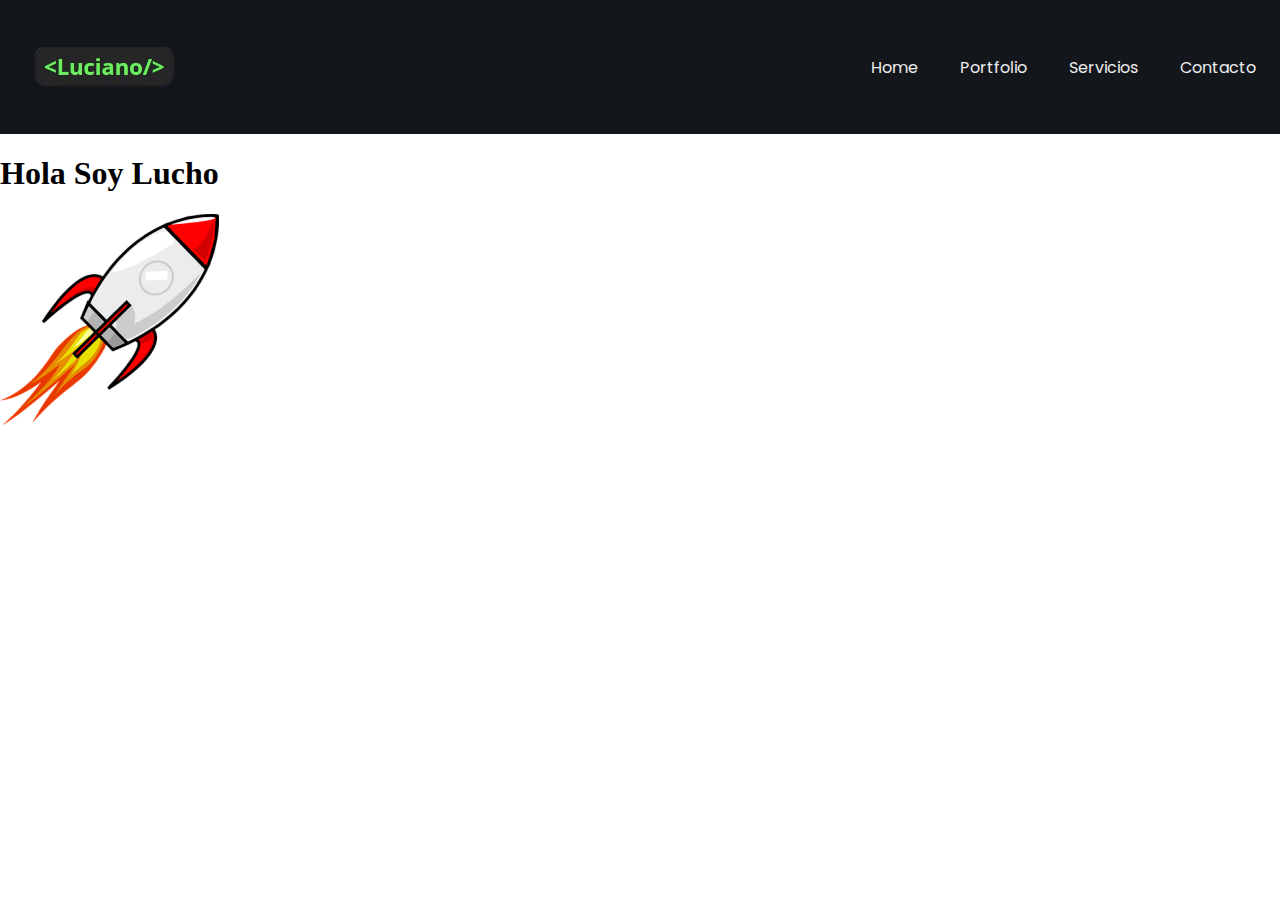
==== index.html @ c56f8c94 "Header mobile y desktop realizado" ====
<!DOCTYPE html>
<html lang="en">

  <head>
    <meta charset="UTF-8">
    <meta name="viewport" content="width=device-width, initial-scale=1.0">
    <title>Home</title>
    <link rel="preconnect" href="https://fonts.googleapis.com">
    <link rel="preconnect" href="https://fonts.gstatic.com" crossorigin>
    <link href="https://fonts.googleapis.com/css2?family=Poppins:wght@400;500;700&display=swap" rel="stylesheet">
    <script defer src="./components/header.js"></script>
    <script defer src="./pages/index.js"></script>
    <link rel="stylesheet" href="./pages/index.css">
    <link rel="stylesheet" href="./components/header.css">
    <!-- <link rel="stylesheet" href="components/footer.css"> -->
  </head>

  <body>
    <header class="header"></header>

    <main class="home">
      <h1 class="home__title">Hola Soy Lucho</h1>
      <img src="./img/rocket-img.png" alt="Imagen de Cohete" class="home__img">
    </main>

    <section class="about-me">

    </section>

    <section class="services">

    </section>

    <section class="contact">

    </section>

    <footer class="footer">

    </footer>
  </body>

</html>
---- pages/index.css ----
* {
	box-sizing: border-box;
}

body {
	margin: 0;
}

/* Logo tanto del header como del footer */
.logo {
	height: 60px;
}
---- components/header.css ----
.header {
	padding: 37px 24px;
	background-color: #13171c;
	display: flex;
	align-items: center;
	justify-content: space-between;
	font-family: 'Poppins', sans-serif;
}
.header__menu-button {
	z-index: 5;
}
@media (min-width: 769px) {
	.header__menu-button {
		display: none;
	}
}
.header__menu-div {
	background-color: #fff;
	height: 5px;
	width: 30px;
	margin: 4px 0;
	transition: all 0.5s;
}
.header__menu-button .header__menu-div.line-1.active {
	transform: translateY(8px) rotate(45deg);
}
.header__menu-button .header__menu-div.line-2.active {
	opacity: 0;
}
.header__menu-button .header__menu-div.line-3.active {
	transform: translateY(-10px) rotate(-45deg);
}
.header__nav-mobile {
	line-height: 96px;
	position: fixed;
	top: 0;
	left: 0;
	width: 100vw;
	height: 100vh;
	display: flex;
	flex-direction: column;
	align-items: center;
	justify-content: center;
	background-color: #000;
	font-size: 42px;
	font-weight: 500;
	transform: translateY(-100%);
	transition: all 0.5s;
}
@media (min-width: 769px) {
	.header__nav-mobile {
		display: none;
	}
}
.header__nav-mobile.active {
	transform: translateY(0);
}
.header__nav-link {
	color: #eee;
	text-decoration: none;
}
.header__nav-desktop {
	display: none;
}
@media (min-width: 769px) {
	.header__nav-desktop {
		display: flex;
		justify-content: space-between;
		gap: 42px;
	}
}
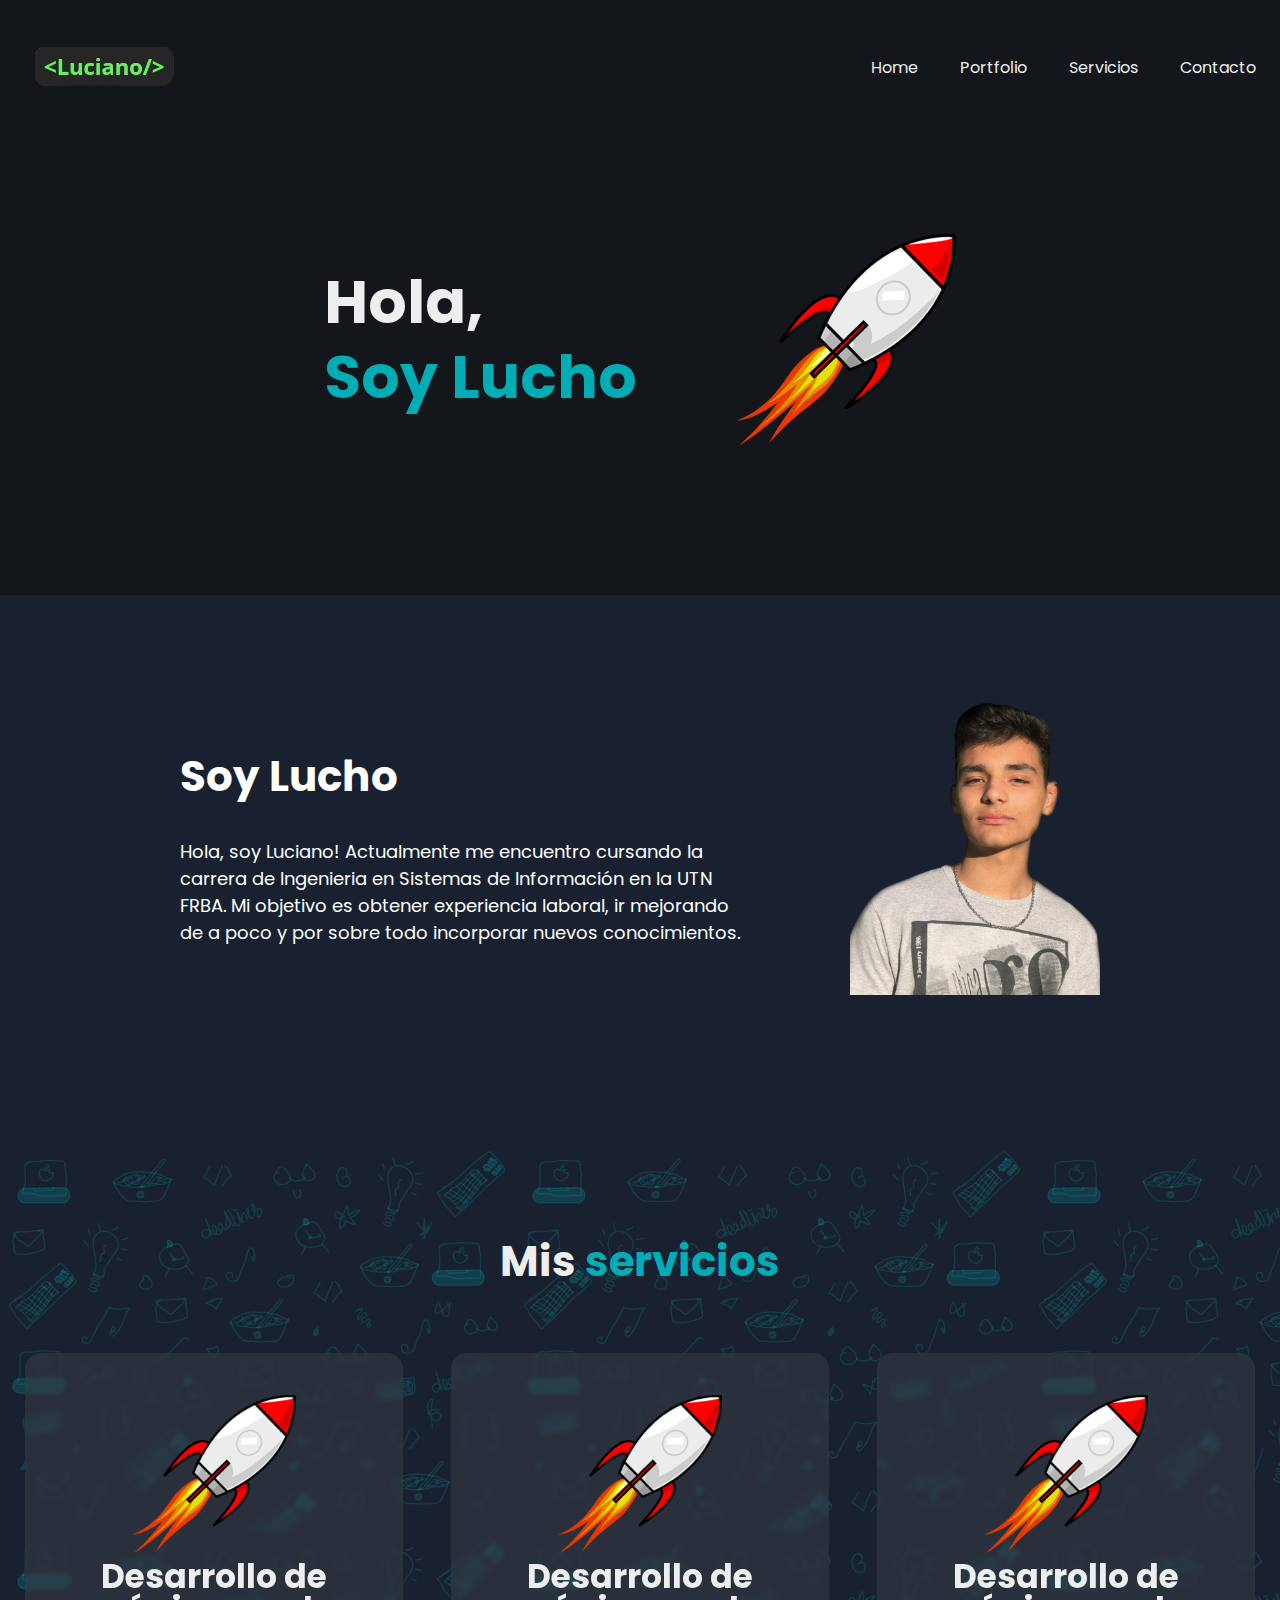
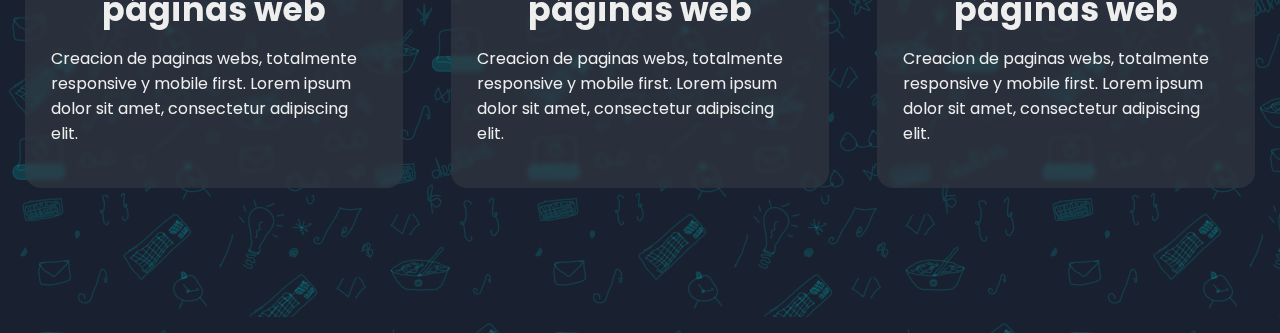
==== commit 833ef32d: "Se corrige error en el header mobile y se agregan la seccion about-me y services" ====
--- a/index.html
+++ b/index.html
@@ -9,26 +9,40 @@
     <link rel="preconnect" href="https://fonts.gstatic.com" crossorigin>
     <link href="https://fonts.googleapis.com/css2?family=Poppins:wght@400;500;700&display=swap" rel="stylesheet">
     <script defer src="./components/header.js"></script>
+    <script defer src="./components/services.js"></script>
     <script defer src="./pages/index.js"></script>
     <link rel="stylesheet" href="./pages/index.css">
     <link rel="stylesheet" href="./components/header.css">
+    <link rel="stylesheet" href="./components/services.css">
     <!-- <link rel="stylesheet" href="components/footer.css"> -->
   </head>
 
   <body>
     <header class="header"></header>
 
-    <main class="home">
-      <h1 class="home__title">Hola Soy Lucho</h1>
-      <img src="./img/rocket-img.png" alt="Imagen de Cohete" class="home__img">
+    <main class="welcome">
+      <div class="welcome__container">
+        <h1 class="welcome__title">Hola,<span>Soy Lucho</span></h1>
+        <img src="./img/rocket-img.png" alt="Cohete" class="welcome__img">
+      </div>
     </main>
 
     <section class="about-me">
-
+      <div class="about-me__info-container">
+        <h2 class="about-me__title">Soy Lucho</h2>
+        <p class="about-me__description">Hola, soy Luciano! Actualmente me encuentro cursando la carrera de Ingenieria
+          en
+          Sistemas de Información en
+          la UTN FRBA. Mi objetivo es
+          obtener experiencia laboral, ir mejorando de a poco y por sobre todo incorporar nuevos
+          conocimientos. </p>
+      </div>
+      <img src="./img/imagen-personal.jpg" alt="Luciano" class="about-me__personal-img">
     </section>
 
     <section class="services">
-
+      <h2 class="services__title">Mis <span>servicios</span></h2>
+      <div class="services__container"></div>
     </section>
 
     <section class="contact">
--- a/pages/index.css
+++ b/pages/index.css
@@ -4,9 +4,113 @@
 
 body {
 	margin: 0;
+	font-family: 'Poppins', sans-serif;
 }
 
 /* Logo tanto del header como del footer */
 .logo {
 	height: 60px;
 }
+
+/* ### Welcome Block ### */
+.welcome {
+	background-color: #13171c;
+	padding: 70px 45px;
+}
+@media (min-width: 769px) {
+	/* No se si es lo mejor pero elegí hacerlo así */
+	.welcome {
+		padding-top: 100px;
+		padding-bottom: 150px;
+	}
+}
+.welcome__container {
+	display: flex;
+	flex-direction: column;
+	align-items: center;
+	gap: 50px;
+}
+@media (min-width: 769px) {
+	.welcome__container {
+		flex-direction: row;
+		justify-content: center;
+		gap: 100px;
+	}
+}
+.welcome__title {
+	margin: 0;
+	font-size: 60px;
+	font-weight: 700;
+	text-align: center;
+	line-height: 125%;
+	color: #eee;
+}
+@media (min-width: 769px) {
+	.welcome__title {
+		text-align: left;
+	}
+}
+.welcome__title span {
+	color: #00adb5;
+	display: block;
+}
+/* .welcome__img {
+} */
+
+/* ### About-Me Block ### */
+.about-me {
+	padding: 70px 45px;
+	background-color: #192130;
+	color: #fff;
+	display: flex;
+	flex-direction: column;
+	gap: 30px;
+}
+@media (min-width: 769px) {
+	.about-me {
+		flex-direction: row;
+		justify-content: center;
+		align-items: center;
+		gap: 100px;
+		padding-top: 100px;
+		padding-bottom: 150px;
+	}
+}
+/* .about-me__info-container {
+} */
+@media (min-width: 769px) {
+	.about-me__info-container {
+		max-width: 570px;
+	}
+}
+.about-me__title {
+	margin: 0 0 30px 0;
+	font-size: 42px;
+	font-weight: 700;
+}
+.about-me__description {
+	margin: 0;
+	font-size: 18px;
+}
+.about-me__personal-img {
+	width: 250px;
+	height: 300px;
+	align-self: center;
+}
+
+/* ### Services Block ### */
+.services {
+	padding: 85px 25px;
+	background-image: url(../img/services-background.png);
+	background-color: #192130;
+}
+.services__title {
+	margin: 0;
+	font-size: 42px;
+	font-weight: 700;
+	color: #eee;
+	text-align: center;
+}
+.services__title span {
+	color: #00adb5;
+}
--- a/components/header.css
+++ b/components/header.css
@@ -8,6 +8,10 @@
 }
 .header__menu-button {
 	z-index: 5;
+}
+.header__menu-button.active {
+	position: fixed;
+	right: 30px;
 }
 @media (min-width: 769px) {
 	.header__menu-button {
--- a/components/services.css
+++ b/components/services.css
@@ -0,0 +1,36 @@
+.services__container {
+	margin: 60px 0;
+	display: grid;
+	grid-template-columns: 1fr;
+	gap: 48px;
+	color: #eee;
+	font-family: 'Poppins', sans-serif;
+}
+@media (min-width: 960px) {
+	.services__container {
+		grid-template-columns: repeat(3, 1fr);
+	}
+}
+.services__service {
+	padding: 42px 26px;
+	border-radius: 16px;
+	background-color: rgba(57, 62, 70, 0.5);
+	backdrop-filter: blur(2px);
+	max-width: 505px;
+	justify-self: center;
+}
+.services__service-img {
+	width: 100%;
+	height: 158px;
+	object-fit: contain;
+}
+.services__service-title {
+	margin: 0;
+	font-size: 33px;
+	font-weight: 700;
+	line-height: 100%;
+	text-align: center;
+}
+.services__service-description {
+	margin: 20px 0 0 0;
+}
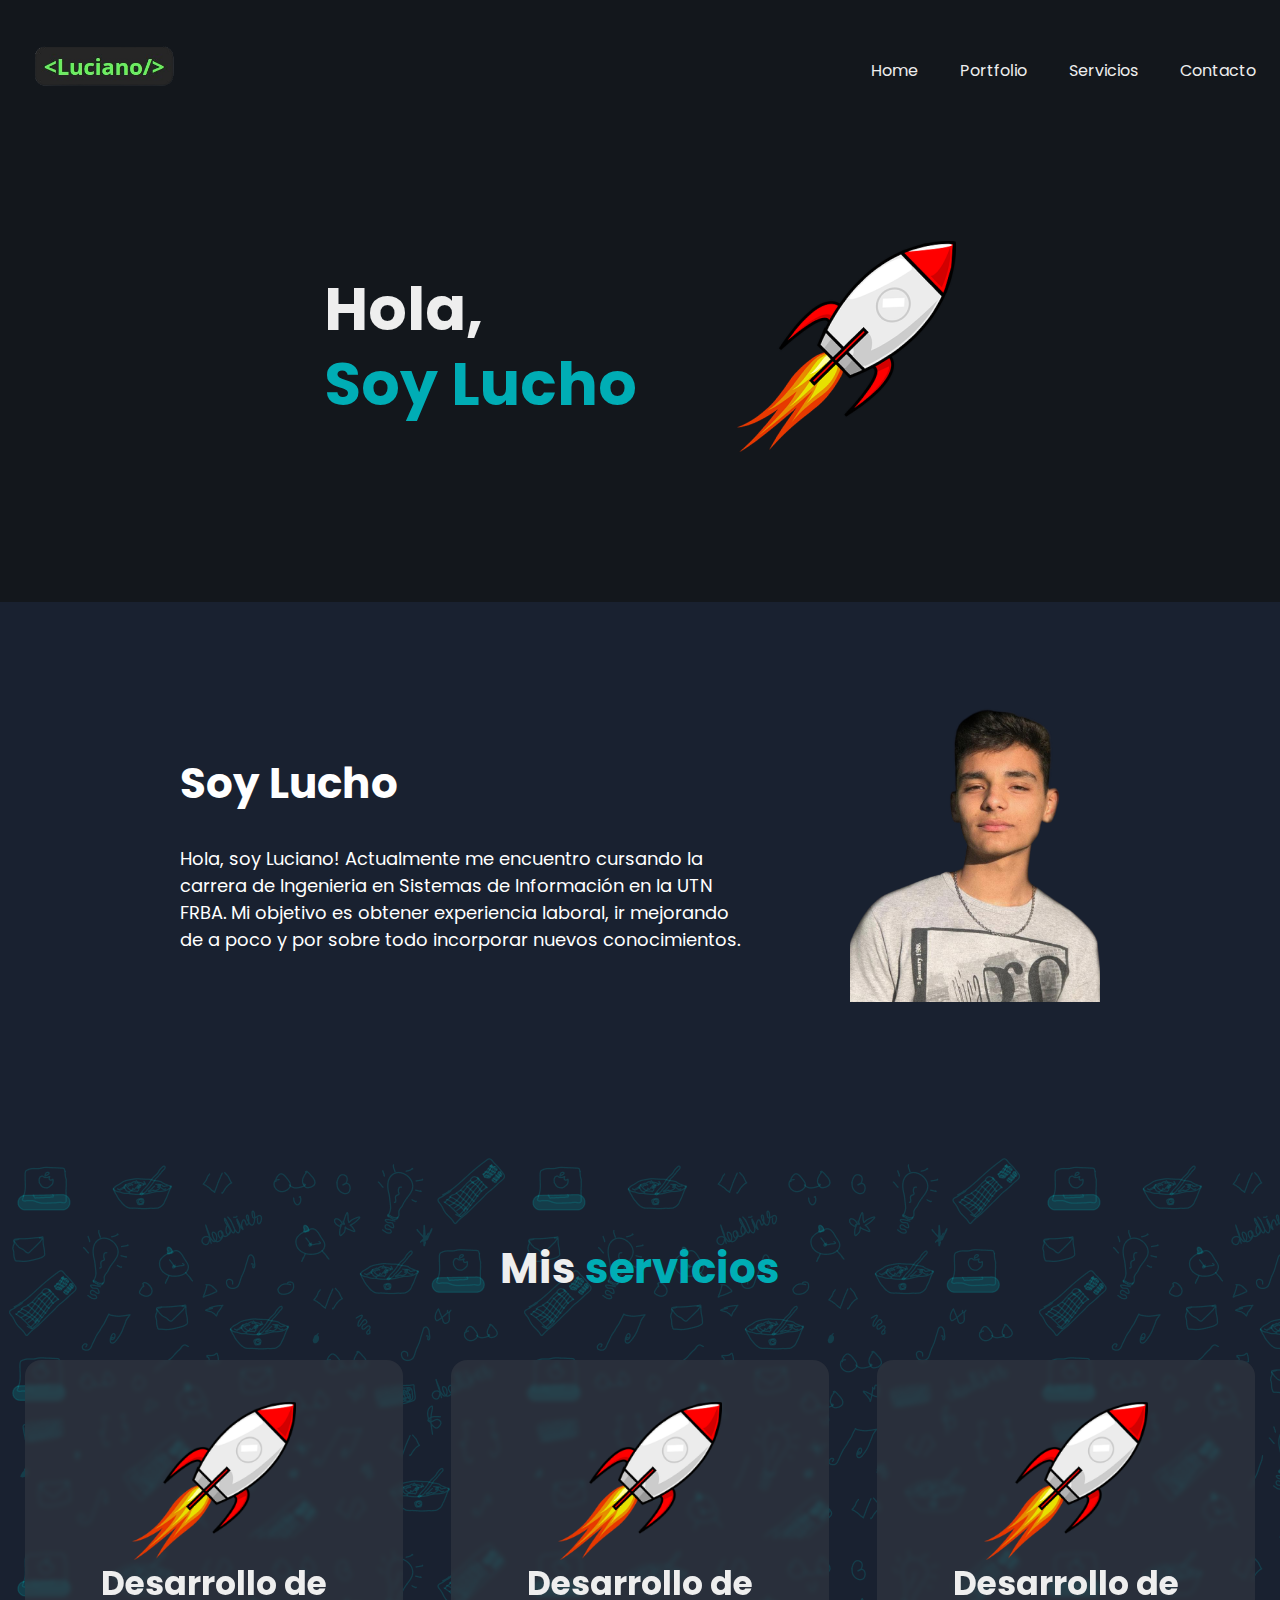
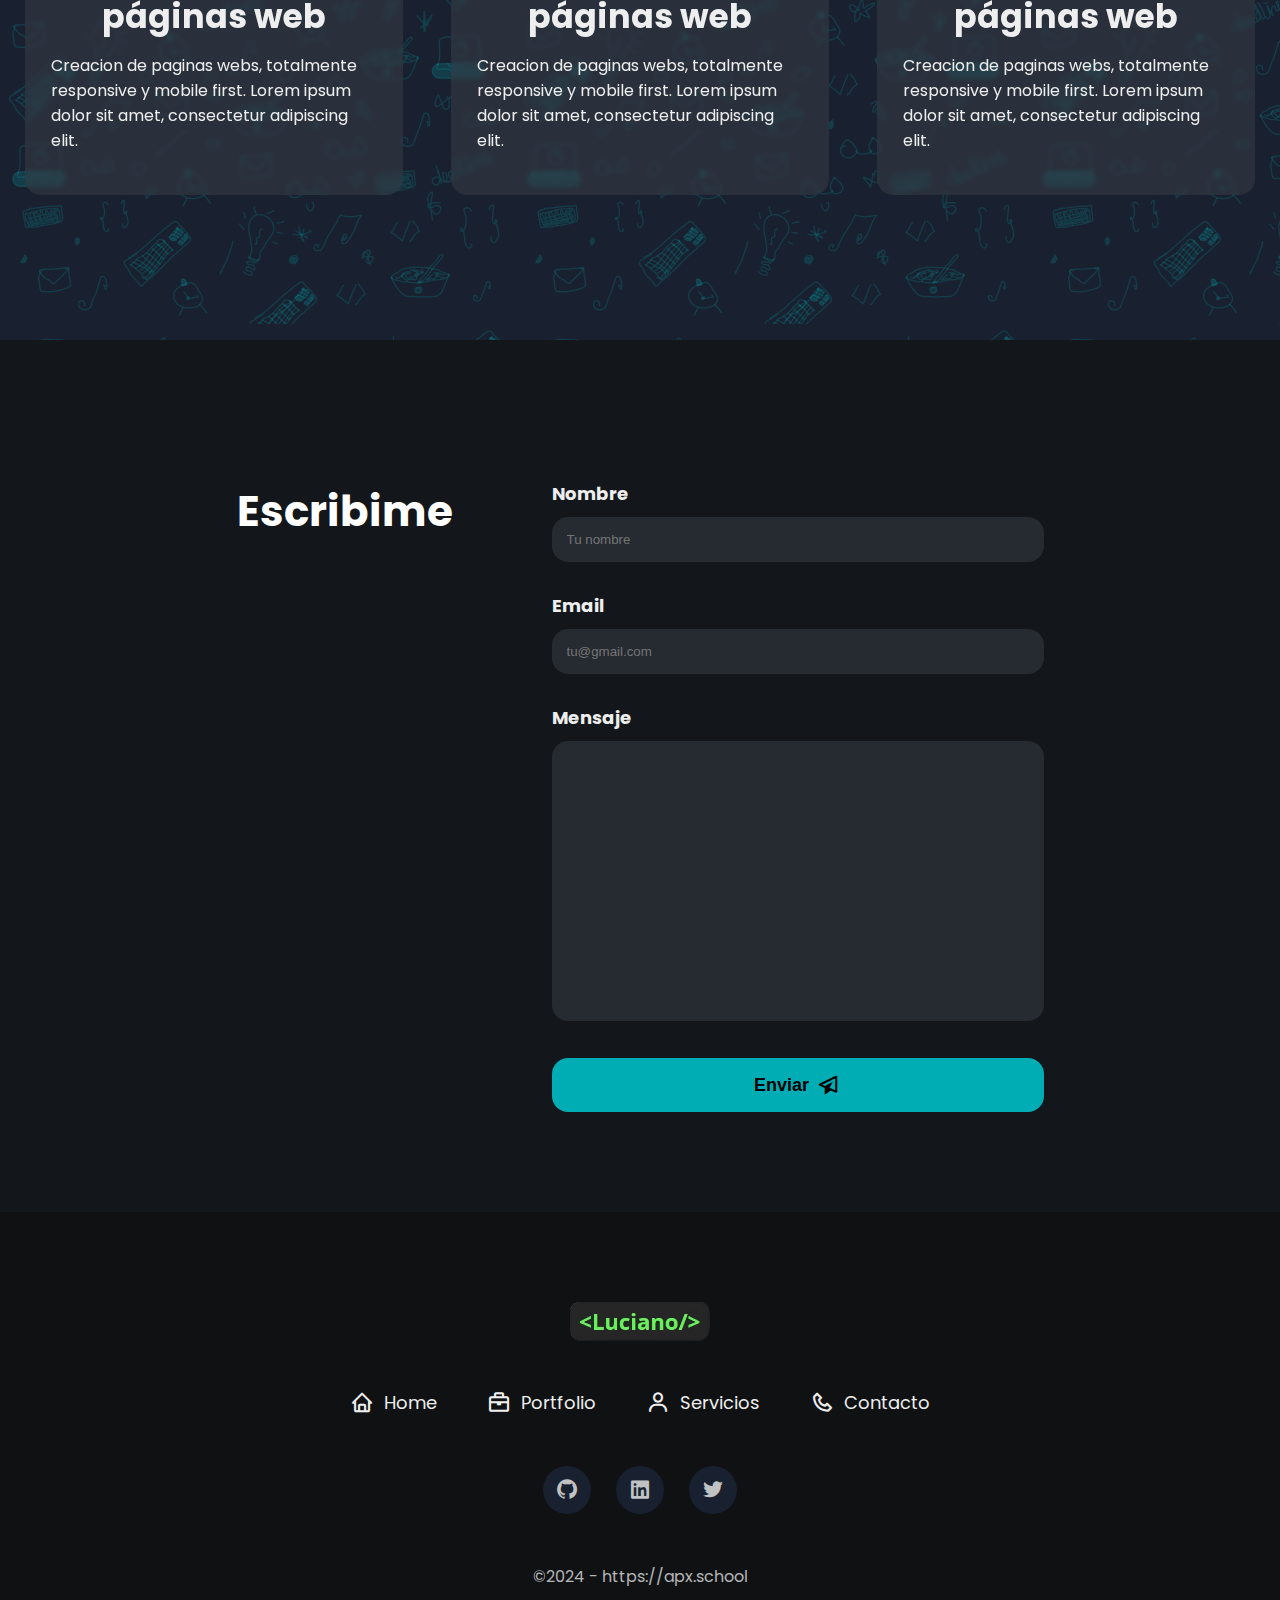
==== commit eef999d5: "Maquetado de la Home terminado" ====
--- a/index.html
+++ b/index.html
@@ -8,12 +8,17 @@
     <link rel="preconnect" href="https://fonts.googleapis.com">
     <link rel="preconnect" href="https://fonts.gstatic.com" crossorigin>
     <link href="https://fonts.googleapis.com/css2?family=Poppins:wght@400;500;700&display=swap" rel="stylesheet">
+    <link href='https://unpkg.com/boxicons@2.1.4/css/boxicons.min.css' rel='stylesheet'>
     <script defer src="./components/header.js"></script>
     <script defer src="./components/services.js"></script>
+    <script defer src="./components/contact.js"></script>
+    <script defer src="./components/footer.js"></script>
     <script defer src="./pages/index.js"></script>
     <link rel="stylesheet" href="./pages/index.css">
     <link rel="stylesheet" href="./components/header.css">
     <link rel="stylesheet" href="./components/services.css">
+    <link rel="stylesheet" href="./components/contact.css">
+    <link rel="stylesheet" href="./components/footer.css">
     <!-- <link rel="stylesheet" href="components/footer.css"> -->
   </head>
 
@@ -42,16 +47,11 @@
 
     <section class="services">
       <h2 class="services__title">Mis <span>servicios</span></h2>
-      <div class="services__container"></div>
     </section>
 
-    <section class="contact">
+    <section class="contact"></section>
 
-    </section>
-
-    <footer class="footer">
-
-    </footer>
+    <footer class="footer" id="footer"></footer>
   </body>
 
 </html>--- a/components/header.css
+++ b/components/header.css
@@ -1,13 +1,13 @@
-.header {
+.header__container {
 	padding: 37px 24px;
 	background-color: #13171c;
+	font-family: 'Poppins', sans-serif;
 	display: flex;
 	align-items: center;
 	justify-content: space-between;
-	font-family: 'Poppins', sans-serif;
 }
 .header__menu-button {
-	z-index: 5;
+	z-index: 1000;
 }
 .header__menu-button.active {
 	position: fixed;
@@ -50,6 +50,7 @@
 	font-weight: 500;
 	transform: translateY(-100%);
 	transition: all 0.5s;
+	z-index: 11;
 }
 @media (min-width: 769px) {
 	.header__nav-mobile {
@@ -63,6 +64,12 @@
 	color: #eee;
 	text-decoration: none;
 }
+@media (min-width: 769px) {
+	.header__nav-link:hover {
+		color: #00adb5;
+		transition: color 0.3s;
+	}
+}
 .header__nav-desktop {
 	display: none;
 }
--- a/components/contact.css
+++ b/components/contact.css
@@ -0,0 +1,80 @@
+.contact__container {
+	padding: 40px 25px;
+	background-color: #13171c;
+	display: flex;
+	flex-direction: column;
+	font-family: 'Poppins', sans-serif;
+}
+@media (min-width: 769px) {
+	.contact__container {
+		padding: 100px 25px;
+		flex-direction: row;
+		justify-content: center;
+		gap: 100px;
+	}
+}
+.contact__title {
+	margin: 0;
+	color: #fff;
+	font-size: 42px;
+	font-weight: 700;
+	text-align: center;
+}
+@media (min-width: 769px) {
+	.contact__title {
+		margin-top: 40px;
+	}
+}
+.contact__form {
+	margin-top: 40px;
+}
+@media (min-width: 769px) {
+	.contact__form {
+		width: 40%;
+	}
+}
+.contact__form-fieldset {
+	margin-bottom: 30px;
+}
+.contact__form-label {
+	display: block;
+	color: #eee;
+	font-size: 18px;
+	font-weight: 700;
+	margin-bottom: 10px;
+}
+.contact__form-text-input,
+.contact__form-mail-input,
+.contact__form-textarea,
+.contact__form-submit-button {
+	border: none;
+	border-radius: 16px;
+	background-color: rgba(57, 62, 70, 0.5);
+	color: #eee;
+	padding: 15px;
+	width: 100%;
+}
+.contact__form-textarea {
+	height: 280px;
+	resize: none;
+}
+.contact__form-submit-button {
+	background-color: #00adb5;
+	color: #000;
+	font-size: 18px;
+	font-weight: 700;
+}
+@media (min-width: 769px) {
+	.contact__form-submit-button {
+		cursor: pointer;
+	}
+}
+.contact__form-submit-button span {
+	display: flex;
+	align-items: center;
+	justify-content: center;
+}
+.contact__form-submit-button i {
+	margin-left: 8px;
+	font-size: 24px;
+}
--- a/components/footer.css
+++ b/components/footer.css
@@ -0,0 +1,77 @@
+.footer__container {
+	padding: 80px 65px;
+	background-color: #0f1113;
+	color: #eee;
+	text-align: center;
+}
+.footer__nav {
+	margin-top: 30px;
+	display: flex;
+	flex-direction: column;
+	gap: 10px;
+}
+@media (min-width: 769px) {
+	.footer__nav {
+		flex-direction: row;
+		justify-content: center;
+		gap: 50px;
+	}
+}
+.footer__nav-link {
+	text-decoration: none;
+	color: #eee;
+	display: flex;
+	justify-content: center;
+	align-items: center;
+	gap: 10px;
+}
+@media (min-width: 769px) {
+	.footer__nav-link:hover {
+		color: #00adb5;
+		transition: color 0.3s;
+	}
+}
+.footer__nav .nav-icon {
+	font-size: 24px;
+}
+.footer__nav-link span {
+	font-size: 18px;
+}
+.footer__social-media-container {
+	margin: 50px 0;
+	display: flex;
+	justify-content: center;
+	gap: 25px;
+}
+.footer__social-media-link {
+	text-decoration: none;
+}
+.footer__social-media-icon {
+	color: #c0c2c4;
+	background-color: #192130;
+	border-radius: 50px;
+	padding: 12px;
+	font-size: 24px;
+}
+@media (min-width: 769px) {
+	.footer__social-media-icon:hover {
+		background-color: #c0c2c4;
+		color: #192130;
+		transition: color 0.3s, background-color 0.3s;
+	}
+}
+/* .footer__terms-container {
+} */
+.footer__terms {
+	color: rgba(238, 238, 238, 0.75);
+}
+.footer__terms a {
+	text-decoration: none;
+	color: rgba(238, 238, 238, 0.75);
+}
+@media (min-width: 769px) {
+	.footer__terms a:hover {
+		color: #00adb5;
+		transition: color 0.3s;
+	}
+}
--- a/components/footer.css
+++ b/components/footer.css
@@ -0,0 +1,77 @@
+.footer__container {
+	padding: 80px 65px;
+	background-color: #0f1113;
+	color: #eee;
+	text-align: center;
+}
+.footer__nav {
+	margin-top: 30px;
+	display: flex;
+	flex-direction: column;
+	gap: 10px;
+}
+@media (min-width: 769px) {
+	.footer__nav {
+		flex-direction: row;
+		justify-content: center;
+		gap: 50px;
+	}
+}
+.footer__nav-link {
+	text-decoration: none;
+	color: #eee;
+	display: flex;
+	justify-content: center;
+	align-items: center;
+	gap: 10px;
+}
+@media (min-width: 769px) {
+	.footer__nav-link:hover {
+		color: #00adb5;
+		transition: color 0.3s;
+	}
+}
+.footer__nav .nav-icon {
+	font-size: 24px;
+}
+.footer__nav-link span {
+	font-size: 18px;
+}
+.footer__social-media-container {
+	margin: 50px 0;
+	display: flex;
+	justify-content: center;
+	gap: 25px;
+}
+.footer__social-media-link {
+	text-decoration: none;
+}
+.footer__social-media-icon {
+	color: #c0c2c4;
+	background-color: #192130;
+	border-radius: 50px;
+	padding: 12px;
+	font-size: 24px;
+}
+@media (min-width: 769px) {
+	.footer__social-media-icon:hover {
+		background-color: #c0c2c4;
+		color: #192130;
+		transition: color 0.3s, background-color 0.3s;
+	}
+}
+/* .footer__terms-container {
+} */
+.footer__terms {
+	color: rgba(238, 238, 238, 0.75);
+}
+.footer__terms a {
+	text-decoration: none;
+	color: rgba(238, 238, 238, 0.75);
+}
+@media (min-width: 769px) {
+	.footer__terms a:hover {
+		color: #00adb5;
+		transition: color 0.3s;
+	}
+}
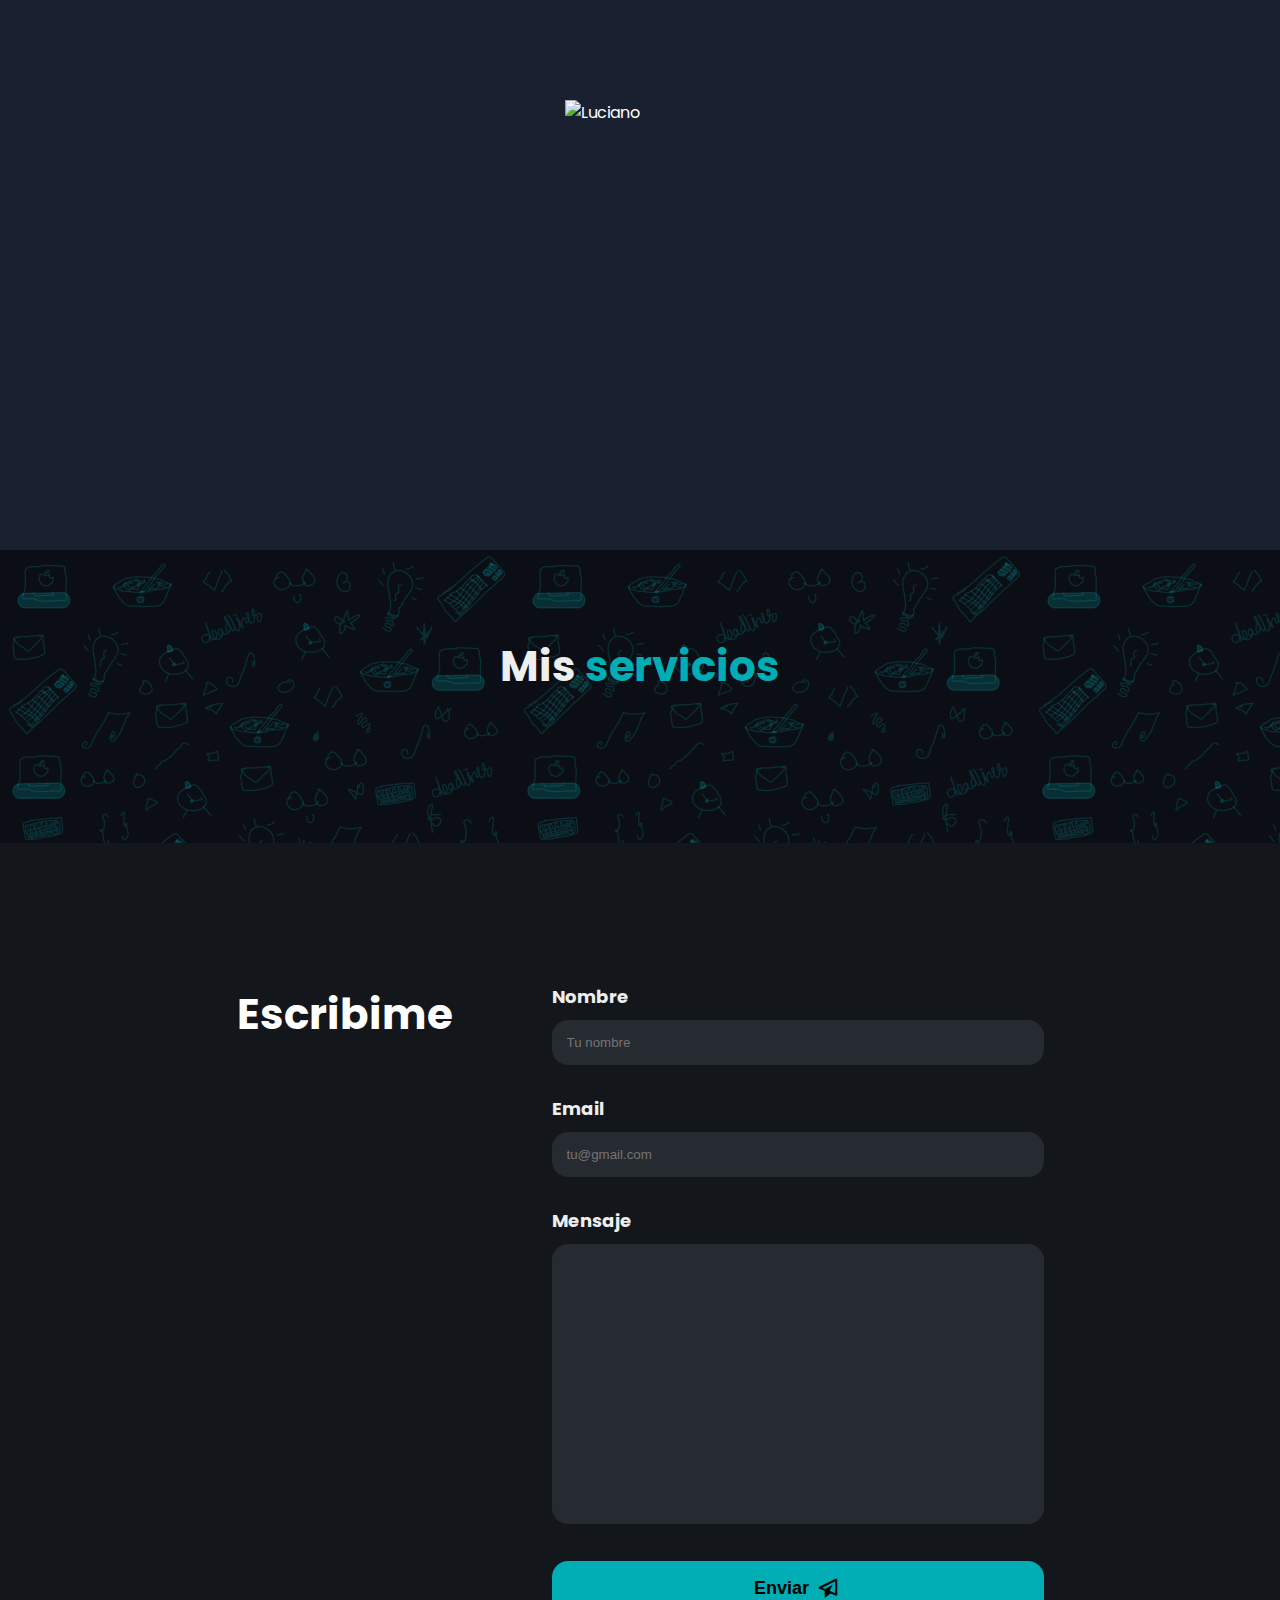
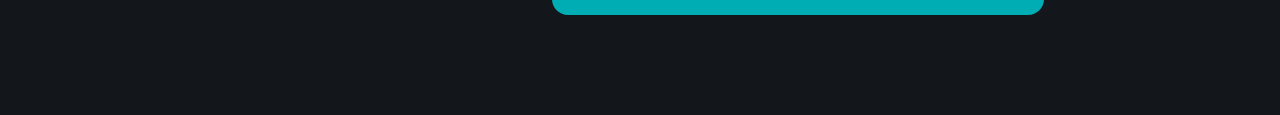
==== commit d9744921: "Agrego la mayor cantidad de data desde Contentful, faltan detalles" ====
--- a/index.html
+++ b/index.html
@@ -9,44 +9,36 @@
     <link rel="preconnect" href="https://fonts.gstatic.com" crossorigin>
     <link href="https://fonts.googleapis.com/css2?family=Poppins:wght@400;500;700&display=swap" rel="stylesheet">
     <link href='https://unpkg.com/boxicons@2.1.4/css/boxicons.min.css' rel='stylesheet'>
+    <link rel="stylesheet" href="./pages/index.css">
+    <link rel="stylesheet" href="./components/header.css">
+    <link rel="stylesheet" href="./components/welcome.css">
+    <link rel="stylesheet" href="./components/services.css">
+    <link rel="stylesheet" href="./components/contact.css">
+    <link rel="stylesheet" href="./components/footer.css">
     <script defer src="./components/header.js"></script>
+    <script defer src="./components/welcome.js"></script>
     <script defer src="./components/services.js"></script>
     <script defer src="./components/contact.js"></script>
     <script defer src="./components/footer.js"></script>
     <script defer src="./pages/index.js"></script>
-    <link rel="stylesheet" href="./pages/index.css">
-    <link rel="stylesheet" href="./components/header.css">
-    <link rel="stylesheet" href="./components/services.css">
-    <link rel="stylesheet" href="./components/contact.css">
-    <link rel="stylesheet" href="./components/footer.css">
-    <!-- <link rel="stylesheet" href="components/footer.css"> -->
   </head>
 
   <body>
     <header class="header"></header>
 
-    <main class="welcome">
-      <div class="welcome__container">
-        <h1 class="welcome__title">Hola,<span>Soy Lucho</span></h1>
-        <img src="./img/rocket-img.png" alt="Cohete" class="welcome__img">
-      </div>
-    </main>
+    <main class="welcome"></main>
 
     <section class="about-me">
       <div class="about-me__info-container">
-        <h2 class="about-me__title">Soy Lucho</h2>
-        <p class="about-me__description">Hola, soy Luciano! Actualmente me encuentro cursando la carrera de Ingenieria
-          en
-          Sistemas de Información en
-          la UTN FRBA. Mi objetivo es
-          obtener experiencia laboral, ir mejorando de a poco y por sobre todo incorporar nuevos
-          conocimientos. </p>
+        <h2 class="about-me__title"></h2>
+        <p class="about-me__description"></p>
       </div>
-      <img src="./img/imagen-personal.jpg" alt="Luciano" class="about-me__personal-img">
+      <img src="" alt="Luciano" class="about-me__personal-img">
     </section>
 
     <section class="services">
       <h2 class="services__title">Mis <span>servicios</span></h2>
+      <div class="services__container"></div>
     </section>
 
     <section class="contact"></section>
--- a/pages/index.css
+++ b/pages/index.css
@@ -6,56 +6,6 @@
 	margin: 0;
 	font-family: 'Poppins', sans-serif;
 }
-
-/* Logo tanto del header como del footer */
-.logo {
-	height: 60px;
-}
-
-/* ### Welcome Block ### */
-.welcome {
-	background-color: #13171c;
-	padding: 70px 45px;
-}
-@media (min-width: 769px) {
-	/* No se si es lo mejor pero elegí hacerlo así */
-	.welcome {
-		padding-top: 100px;
-		padding-bottom: 150px;
-	}
-}
-.welcome__container {
-	display: flex;
-	flex-direction: column;
-	align-items: center;
-	gap: 50px;
-}
-@media (min-width: 769px) {
-	.welcome__container {
-		flex-direction: row;
-		justify-content: center;
-		gap: 100px;
-	}
-}
-.welcome__title {
-	margin: 0;
-	font-size: 60px;
-	font-weight: 700;
-	text-align: center;
-	line-height: 125%;
-	color: #eee;
-}
-@media (min-width: 769px) {
-	.welcome__title {
-		text-align: left;
-	}
-}
-.welcome__title span {
-	color: #00adb5;
-	display: block;
-}
-/* .welcome__img {
-} */
 
 /* ### About-Me Block ### */
 .about-me {
@@ -99,13 +49,8 @@
 }
 
 /* ### Services Block ### */
-.services {
-	padding: 85px 25px;
-	background-image: url(../img/services-background.png);
-	background-color: #192130;
-}
 .services__title {
-	margin: 0;
+	margin: 0 0 60px 0;
 	font-size: 42px;
 	font-weight: 700;
 	color: #eee;
--- a/components/header.css
+++ b/components/header.css
@@ -1,3 +1,8 @@
+/* Logo tanto del header como del footer */
+.logo {
+	height: 60px;
+}
+
 .header__container {
 	padding: 37px 24px;
 	background-color: #13171c;
--- a/components/welcome.css
+++ b/components/welcome.css
@@ -0,0 +1,39 @@
+.welcome__container {
+	display: flex;
+	flex-direction: column;
+	align-items: center;
+	background-color: #13171c;
+	padding: 70px 45px;
+	font-family: 'Poppins', sans-serif;
+	gap: 50px;
+}
+@media (min-width: 769px) {
+	.welcome__container {
+		flex-direction: row;
+		justify-content: center;
+		gap: 100px;
+		padding-top: 100px;
+		padding-bottom: 150px;
+	}
+}
+.welcome__title {
+	margin: 0;
+	font-size: 60px;
+	font-weight: 700;
+	text-align: center;
+	line-height: 125%;
+	color: #eee;
+}
+@media (min-width: 769px) {
+	.welcome__title {
+		text-align: left;
+	}
+}
+.welcome__title span {
+	color: #00adb5;
+	display: block;
+}
+.welcome__img {
+	max-height: 220px;
+	max-width: 220px;
+}
--- a/components/services.css
+++ b/components/services.css
@@ -1,5 +1,9 @@
+.services {
+	padding: 85px 25px;
+	background-image: url(../img/services-background.png);
+	background-color: #0b0e14;
+}
 .services__container {
-	margin: 60px 0;
 	display: grid;
 	grid-template-columns: 1fr;
 	gap: 48px;
@@ -12,7 +16,7 @@
 	}
 }
 .services__service {
-	padding: 42px 26px;
+	padding: 30px;
 	border-radius: 16px;
 	background-color: rgba(57, 62, 70, 0.5);
 	backdrop-filter: blur(2px);
@@ -23,6 +27,7 @@
 	width: 100%;
 	height: 158px;
 	object-fit: contain;
+	margin-bottom: 5px;
 }
 .services__service-title {
 	margin: 0;
--- a/components/footer.css
+++ b/components/footer.css
@@ -1,3 +1,8 @@
+/* Logo tanto del header como del footer */
+.logo {
+	height: 60px;
+}
+
 .footer__container {
 	padding: 80px 65px;
 	background-color: #0f1113;
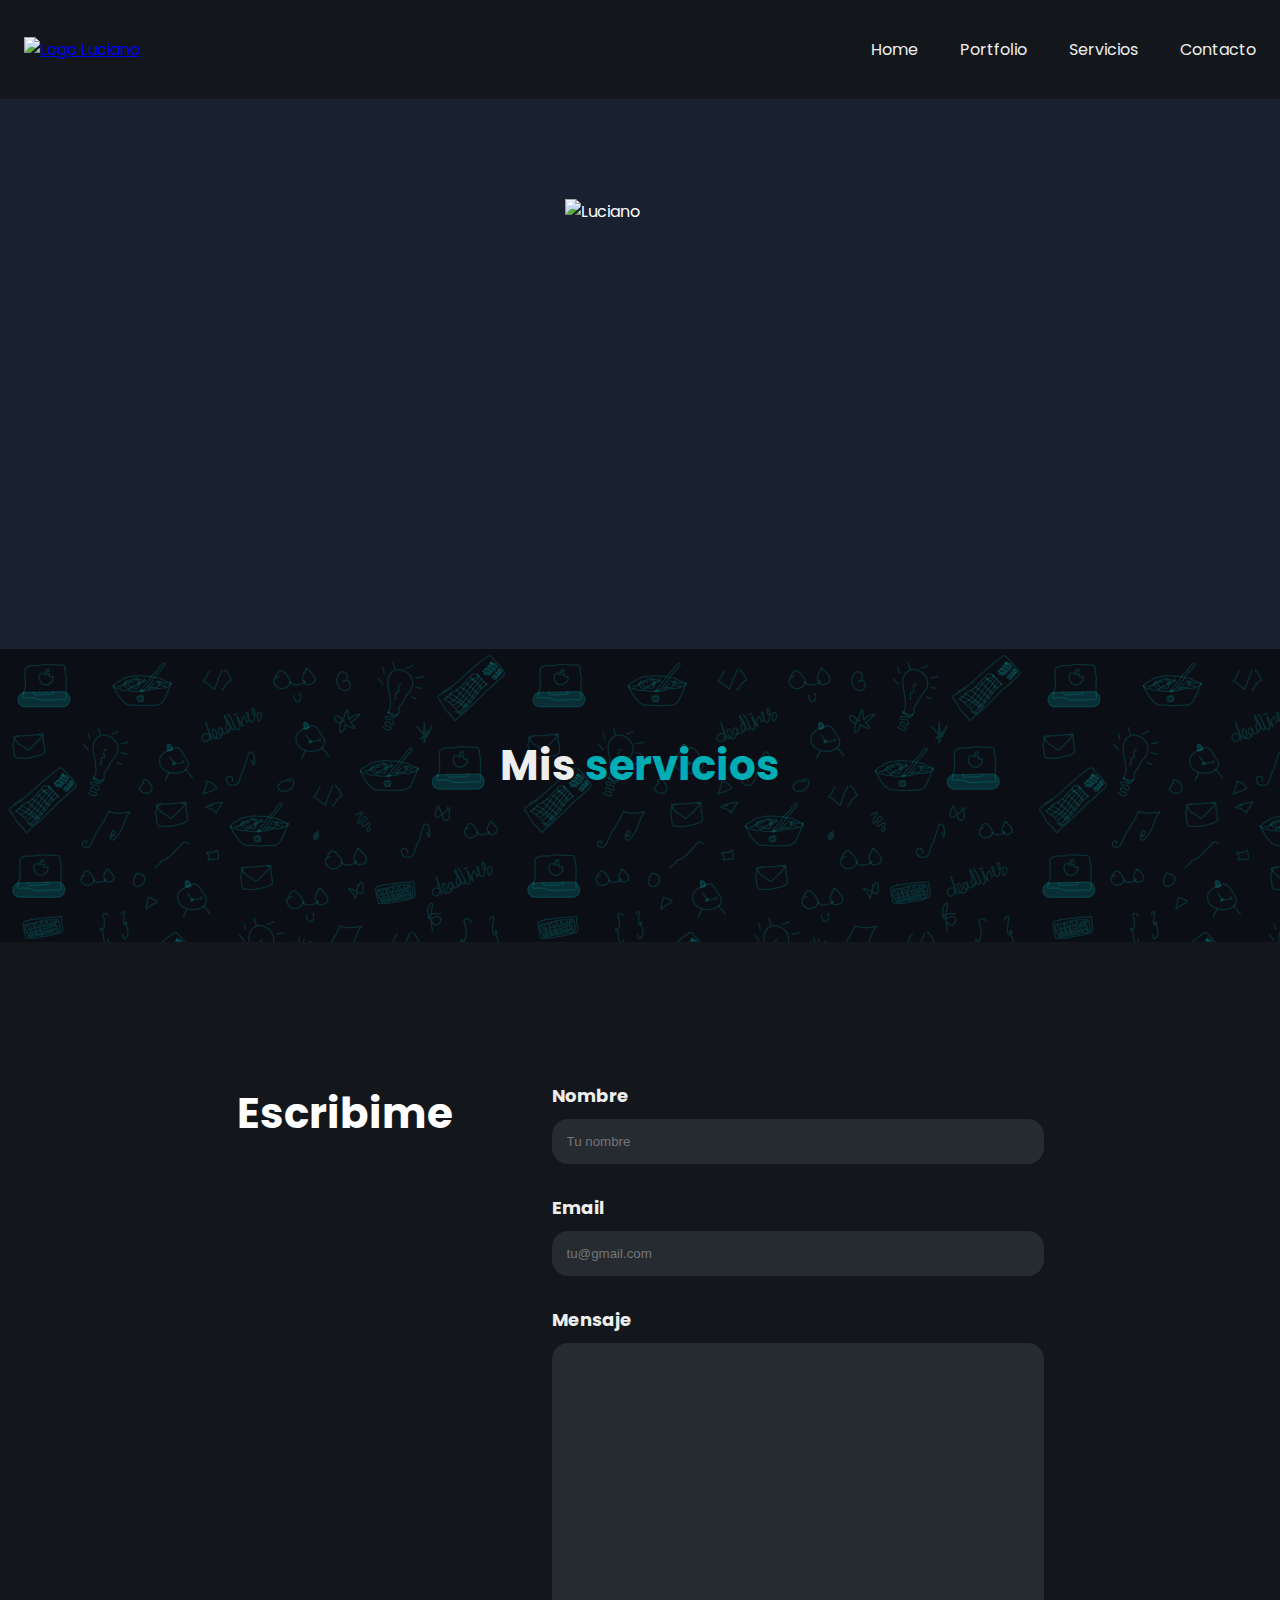
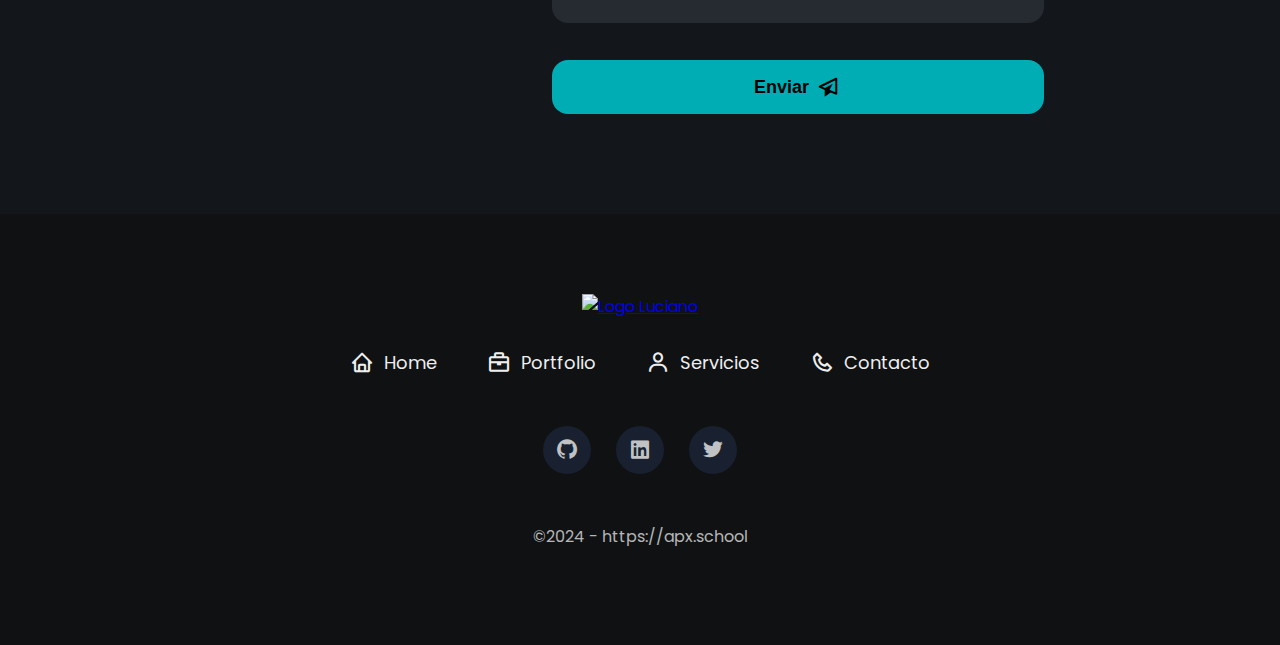
==== commit cc1d2077: "Se agrega loader" ====
--- a/index.html
+++ b/index.html
@@ -24,6 +24,11 @@
   </head>
 
   <body>
+    <!-- No se si está bien poner el loader así -->
+    <div class="loader-container">
+      <i class='bx bx-loader-circle bx-spin'></i>
+    </div>
+
     <header class="header"></header>
 
     <main class="welcome"></main>
--- a/components/header.css
+++ b/components/header.css
@@ -3,6 +3,18 @@
 	height: 60px;
 }
 
+/* ### Loader ### */
+.loader-container {
+	max-width: 510px;
+	margin: 50px auto;
+	text-align: center;
+	display: none;
+}
+.loader-container i {
+	font-size: 100px;
+}
+
+/* ### Header ###  */
 .header__container {
 	padding: 37px 24px;
 	background-color: #13171c;
--- a/components/services.css
+++ b/components/services.css
@@ -22,15 +22,17 @@
 	backdrop-filter: blur(2px);
 	max-width: 505px;
 	justify-self: center;
+	display: flex;
+	flex-direction: column;
 }
 .services__service-img {
 	width: 100%;
 	height: 158px;
-	object-fit: contain;
+	object-fit: cover;
 	margin-bottom: 5px;
 }
 .services__service-title {
-	margin: 0;
+	margin: 10px 0 0 0;
 	font-size: 33px;
 	font-weight: 700;
 	line-height: 100%;
@@ -38,4 +40,5 @@
 }
 .services__service-description {
 	margin: 20px 0 0 0;
+	flex-grow: 1;
 }
